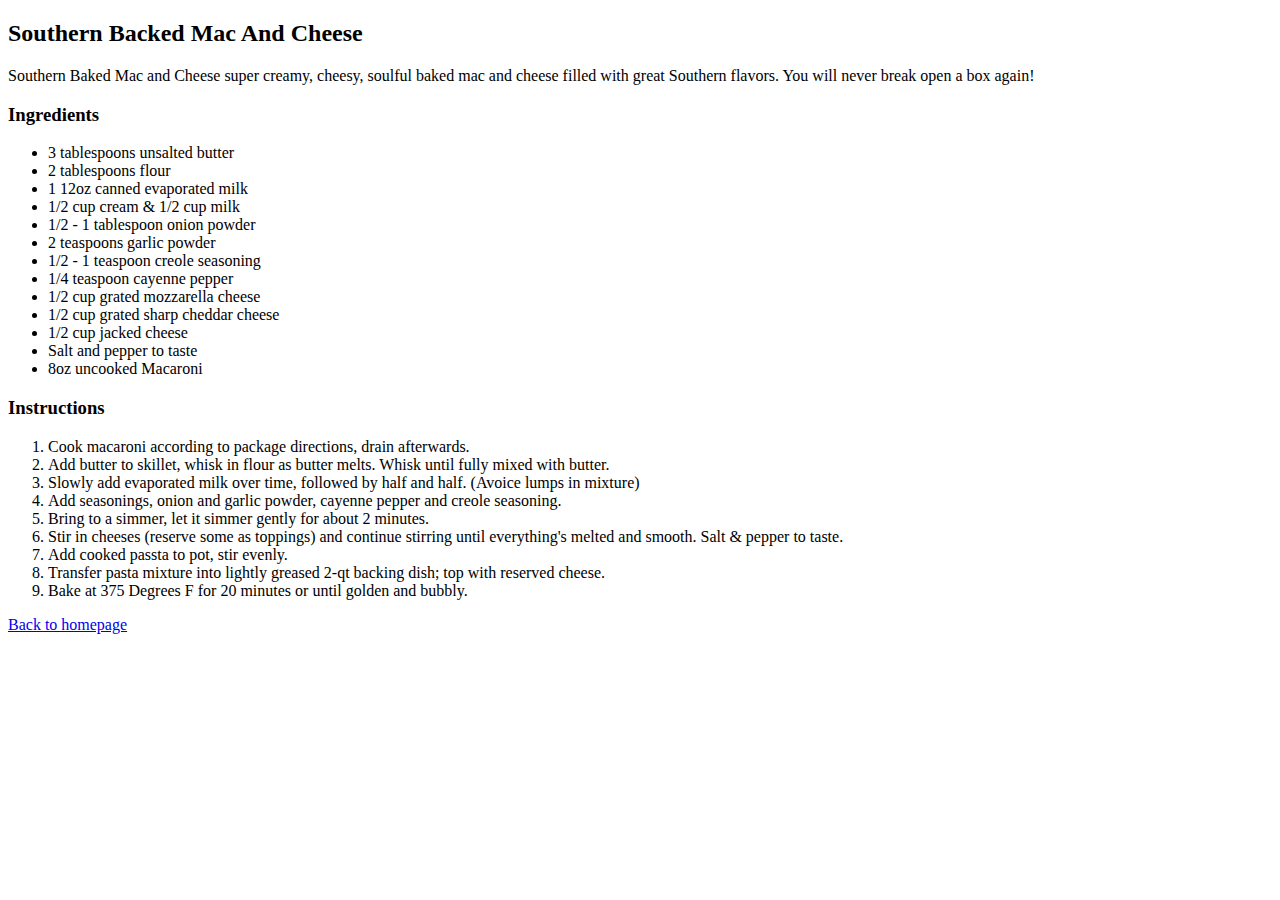
==== recipes/Mac&cheese.html @ eb180056 "Connect index.html to Mac&cheese.html" ====
<!DOCTYPE html>
<html lang="en">
<head>
    <meta charset="UTF-8">
    <meta http-equiv="X-UA-Compatible" content="IE=edge">
    <meta name="viewport" content="width=device-width, initial-scale=1.0">
    <title>Mac & Cheese</title>
</head>
<body>
    <h2>Southern Backed Mac And Cheese</h2>
    <p>Southern Baked Mac and Cheese super creamy, cheesy, soulful baked mac and cheese filled with great Southern flavors. You will never break open a box again!</p>

    <h3>Ingredients</h3>
    <ul>
        <li>3 tablespoons unsalted butter</li>
        <li>2 tablespoons flour</li>
        <li>1 12oz canned evaporated milk</li>
        <li>1/2 cup cream & 1/2 cup milk</li>
        <li>1/2 - 1 tablespoon onion powder</li>
        <li>2 teaspoons garlic powder</li>
        <li>1/2 - 1 teaspoon creole seasoning</li>
        <li>1/4 teaspoon cayenne pepper</li>
        <li>1/2 cup grated mozzarella cheese</li>
        <li>1/2 cup grated sharp cheddar cheese</li>
        <li>1/2 cup jacked cheese</li>
        <li>Salt and pepper to taste</li>
        <li>8oz uncooked Macaroni</li>
    </ul>
    
    <h3>Instructions</h3>
    <ol>
        <li>Cook macaroni according to package directions, drain afterwards.</li>
        <li>Add butter to skillet, whisk in flour as butter melts. Whisk until fully mixed with butter.</li>
        <li>Slowly add evaporated milk over time, followed by half and half. (Avoice lumps in mixture)</li>
        <li>Add seasonings, onion and garlic powder, cayenne pepper and creole seasoning.</li>
        <li>Bring to a simmer, let it simmer gently for about 2 minutes.</li>
        <li>Stir in cheeses (reserve some as toppings) and continue stirring until everything's melted and smooth. Salt & pepper to taste.</li>
        <li>Add cooked passta to pot, stir evenly.</li>
        <li>Transfer pasta mixture into lightly greased 2-qt backing dish; top with reserved cheese.</li>
        <li>Bake at 375 Degrees F for 20 minutes or until golden and bubbly.</li>
    </ol>

    <footer>
        <a href="../index.html">Back to homepage</a>
    </footer>
</body>
</html>
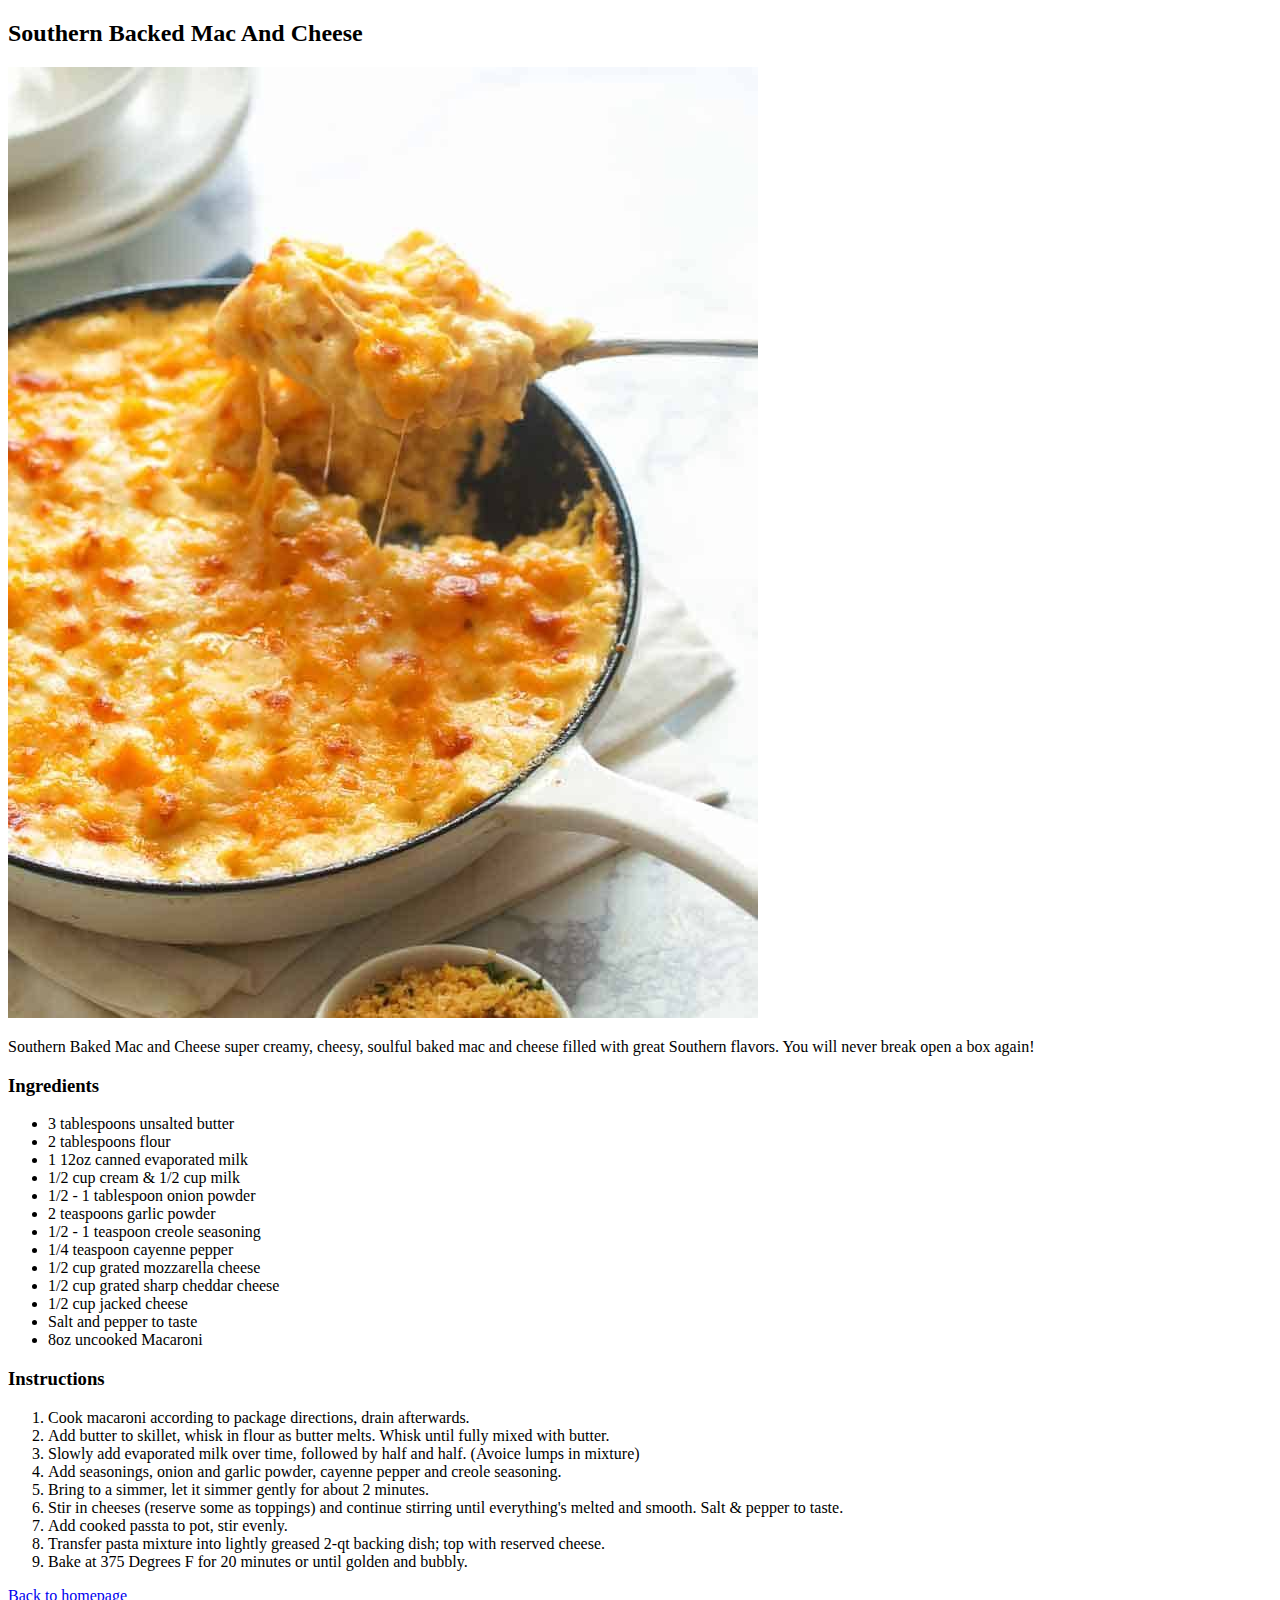
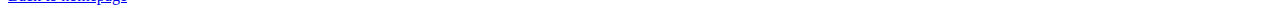
==== commit 476da0fa: "Add mac and cheese image" ====
--- a/recipes/Mac&cheese.html
+++ b/recipes/Mac&cheese.html
@@ -8,6 +8,7 @@
 </head>
 <body>
     <h2>Southern Backed Mac And Cheese</h2>
+    <img src="macandcheese.jpg">
     <p>Southern Baked Mac and Cheese super creamy, cheesy, soulful baked mac and cheese filled with great Southern flavors. You will never break open a box again!</p>
 
     <h3>Ingredients</h3>
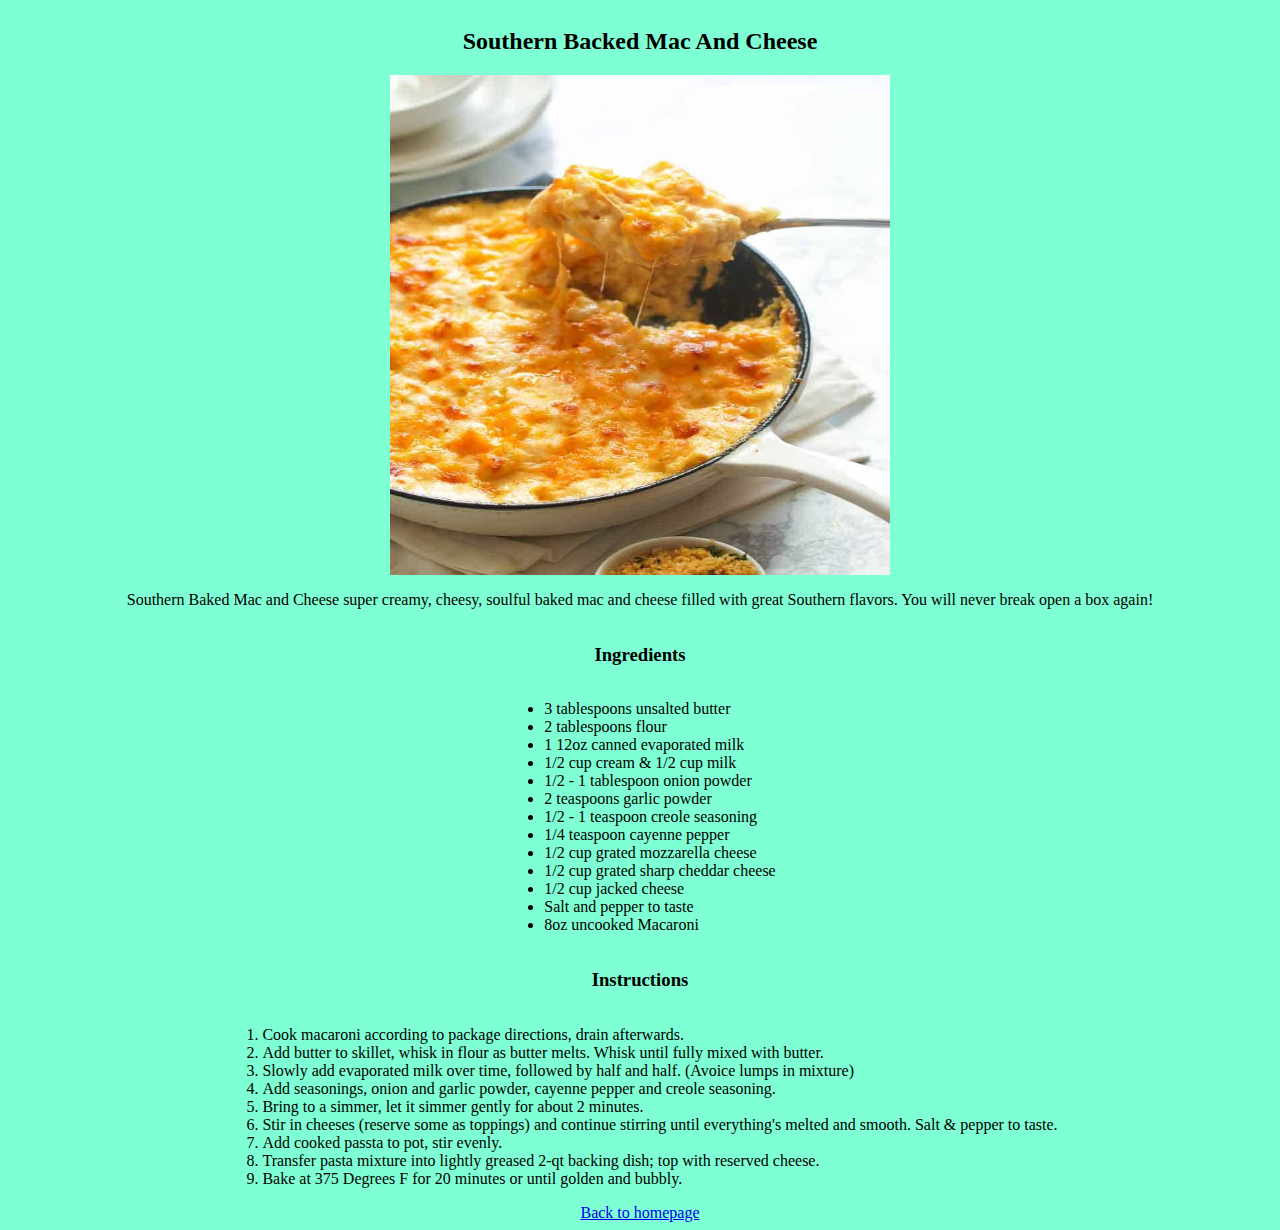
==== commit 129dcf56: "Added stylesheet" ====
--- a/recipes/Mac&cheese.html
+++ b/recipes/Mac&cheese.html
@@ -5,6 +5,7 @@
     <meta http-equiv="X-UA-Compatible" content="IE=edge">
     <meta name="viewport" content="width=device-width, initial-scale=1.0">
     <title>Mac & Cheese</title>
+    <link rel="stylesheet" href="../styles/styles.css">
 </head>
 <body>
     <h2>Southern Backed Mac And Cheese</h2>
--- a/styles/styles.css
+++ b/styles/styles.css
@@ -0,0 +1,11 @@
+img{
+    height: 500px;
+    width:500px;
+}
+
+body{
+    background-color: aquamarine;
+    display: flex;
+    flex-flow: column nowrap;
+    align-items: center;
+}
